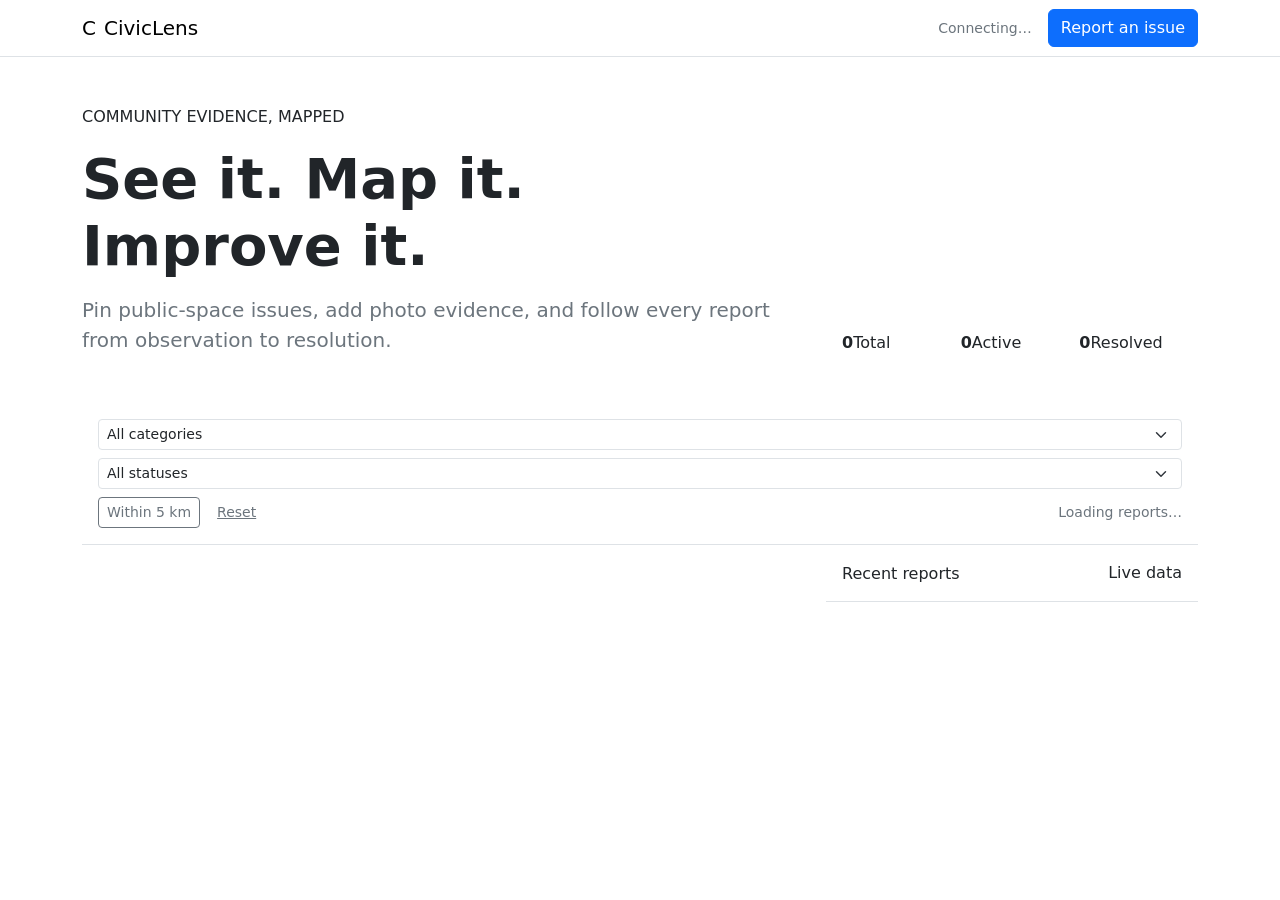
==== app/static/index.html @ e0da1951 "Build CivicLens geospatial reporting MVP" ====
<!doctype html>
<html lang="en">
  <head>
    <meta charset="utf-8">
    <meta name="viewport" content="width=device-width, initial-scale=1">
    <meta name="description" content="CivicLens maps community issues with verifiable photo evidence.">
    <title>CivicLens · See it. Map it. Improve it.</title>
    <link href="https://cdn.jsdelivr.net/npm/bootstrap@5.3.8/dist/css/bootstrap.min.css" rel="stylesheet" integrity="sha384-sRIl4kxILFvY47J16cr9ZwB07vP4J8+LH7qKQnuqkuIAvNWLzeN8tE5YBujZqJLB" crossorigin="anonymous">
    <link rel="stylesheet" href="/static/styles.css">
  </head>
  <body>
    <nav class="navbar navbar-expand-lg border-bottom sticky-top">
      <div class="container-fluid container-xl">
        <a class="navbar-brand d-flex align-items-center gap-2" href="#top" aria-label="CivicLens home">
          <span class="brand-mark" aria-hidden="true">C</span><span>CivicLens</span>
        </a>
        <div class="d-flex align-items-center gap-3">
          <span id="apiStatus" class="small text-secondary" aria-live="polite">Connecting…</span>
          <button class="btn btn-primary" type="button" data-bs-toggle="modal" data-bs-target="#reportModal">Report an issue</button>
        </div>
      </div>
    </nav>

    <main id="top">
      <section class="hero container-xl py-5">
        <div class="row align-items-end g-4">
          <div class="col-lg-8">
            <p class="eyebrow mb-3">COMMUNITY EVIDENCE, MAPPED</p>
            <h1 class="display-4 fw-semibold mb-3">See it. Map it.<br><span>Improve it.</span></h1>
            <p class="lead text-secondary mb-0">Pin public-space issues, add photo evidence, and follow every report from observation to resolution.</p>
          </div>
          <div class="col-lg-4">
            <div class="stats-panel row g-0" aria-label="Report summary">
              <div class="col-4 stat"><strong id="totalCount">0</strong><span>Total</span></div>
              <div class="col-4 stat"><strong id="activeCount">0</strong><span>Active</span></div>
              <div class="col-4 stat"><strong id="resolvedCount">0</strong><span>Resolved</span></div>
            </div>
          </div>
        </div>
      </section>

      <section class="container-fluid container-xl pb-5">
        <div class="workspace-card overflow-hidden">
          <div class="toolbar d-flex flex-wrap align-items-center gap-2 p-3 border-bottom">
            <label for="categoryFilter" class="visually-hidden">Category</label>
            <select id="categoryFilter" class="form-select form-select-sm filter-control">
              <option value="">All categories</option><option value="pothole">Potholes</option><option value="flooding">Flooding</option><option value="waste">Waste</option><option value="streetlight">Streetlights</option><option value="sidewalk">Sidewalks</option><option value="other">Other</option>
            </select>
            <label for="statusFilter" class="visually-hidden">Status</label>
            <select id="statusFilter" class="form-select form-select-sm filter-control">
              <option value="">All statuses</option><option value="reported">Reported</option><option value="in_progress">In progress</option><option value="resolved">Resolved</option>
            </select>
            <button id="nearbyButton" class="btn btn-sm btn-outline-secondary" type="button">Within 5 km</button>
            <button id="resetFilters" class="btn btn-sm btn-link text-secondary" type="button">Reset</button>
            <span id="resultSummary" class="small text-secondary ms-lg-auto" aria-live="polite">Loading reports…</span>
          </div>
          <div class="row g-0">
            <div class="col-lg-8 map-column position-relative">
              <div id="map" role="application" aria-label="Community issue map"></div>
              <div id="mapFallback" class="map-fallback d-none"><div><span class="fallback-icon" aria-hidden="true">⌖</span><h2 class="h5 mt-3">Map preview needs an API key</h2><p class="text-secondary mb-0">Reports still work in list view. Add a restricted Google Maps key to enable the interactive map.</p></div></div>
            </div>
            <aside class="col-lg-4 report-column" aria-labelledby="reportsHeading">
              <div class="p-3 border-bottom d-flex align-items-center justify-content-between"><h2 id="reportsHeading" class="h6 mb-0">Recent reports</h2><span class="legend"><i></i> Live data</span></div>
              <div id="reportList" class="report-list" aria-live="polite"></div>
              <div id="emptyState" class="empty-state d-none"><p class="mb-1 fw-semibold">No reports found</p><p class="small text-secondary mb-0">Adjust the filters or add the first report here.</p></div>
            </aside>
          </div>
        </div>
      </section>
    </main>

    <div class="modal fade" id="reportModal" tabindex="-1" aria-labelledby="reportModalLabel" aria-hidden="true">
      <div class="modal-dialog modal-lg modal-dialog-centered"><div class="modal-content"><form id="reportForm">
        <div class="modal-header"><div><p class="eyebrow mb-1">NEW OBSERVATION</p><h2 class="modal-title fs-4" id="reportModalLabel">Report a community issue</h2></div><button type="button" class="btn-close" data-bs-dismiss="modal" aria-label="Close"></button></div>
        <div class="modal-body"><div id="reportError" class="alert alert-danger d-none" role="alert"></div><div class="row g-3">
          <div class="col-md-8"><label class="form-label" for="reportTitle">Title</label><input class="form-control" id="reportTitle" name="title" maxlength="80" required placeholder="e.g. Deep pothole near bus stop"></div>
          <div class="col-md-4"><label class="form-label" for="reportCategory">Category</label><select class="form-select" id="reportCategory" name="category" required><option value="pothole">Pothole</option><option value="flooding">Flooding</option><option value="waste">Waste</option><option value="streetlight">Streetlight</option><option value="sidewalk">Sidewalk</option><option value="other">Other</option></select></div>
          <div class="col-12"><label class="form-label" for="reportDescription">Description</label><textarea class="form-control" id="reportDescription" name="description" maxlength="500" rows="3" placeholder="Describe the issue and nearby landmarks"></textarea></div>
          <div class="col-md-6"><label class="form-label" for="reportLatitude">Latitude</label><input class="form-control" id="reportLatitude" name="latitude" type="number" min="-90" max="90" step="any" required value="3.1390"></div>
          <div class="col-md-6"><label class="form-label" for="reportLongitude">Longitude</label><input class="form-control" id="reportLongitude" name="longitude" type="number" min="-180" max="180" step="any" required value="101.6869"></div>
          <div class="col-12"><div class="location-hint">Tip: click the map before opening this form to use that exact location.</div></div>
          <div class="col-12"><label class="form-label" for="reportPhoto">Photo evidence</label><input class="form-control" id="reportPhoto" name="photo" type="file" accept="image/jpeg,image/png,image/webp" required><div class="form-text">JPEG, PNG, or WebP. OpenCV will check resolution, brightness, and blur.</div></div>
        </div></div>
        <div class="modal-footer"><button type="button" class="btn btn-light" data-bs-dismiss="modal">Cancel</button><button id="submitReport" type="submit" class="btn btn-primary">Submit report</button></div>
      </form></div></div>
    </div>

    <div class="modal fade" id="detailModal" tabindex="-1" aria-labelledby="detailTitle" aria-hidden="true"><div class="modal-dialog modal-xl modal-dialog-centered modal-dialog-scrollable"><div class="modal-content"><div class="modal-header"><div><p id="detailMeta" class="eyebrow mb-1"></p><h2 class="modal-title fs-4" id="detailTitle"></h2></div><button type="button" class="btn-close" data-bs-dismiss="modal" aria-label="Close"></button></div><div id="detailBody" class="modal-body"></div></div></div></div>

    <div class="toast-container position-fixed bottom-0 end-0 p-3"><div id="appToast" class="toast" role="status" aria-live="polite" aria-atomic="true"><div class="toast-body d-flex justify-content-between align-items-center gap-3"><span id="toastMessage"></span><button type="button" class="btn-close" data-bs-dismiss="toast" aria-label="Close"></button></div></div></div>

    <script src="https://code.jquery.com/jquery-3.7.1.min.js" integrity="sha256-/JqT3SQfawRcv/BIHPThkBvs0OEvtFFmqPF/lYI/Cxo=" crossorigin="anonymous"></script>
    <script src="https://cdn.jsdelivr.net/npm/bootstrap@5.3.8/dist/js/bootstrap.bundle.min.js" integrity="sha384-FKyoEForCGlyvwx9Hj09JcYn3nv7wiPVlz7YYwJrWVcXK/BmnVDxM+D2scQbITxI" crossorigin="anonymous"></script>
    <script src="/static/app.js"></script>
  </body>
</html>
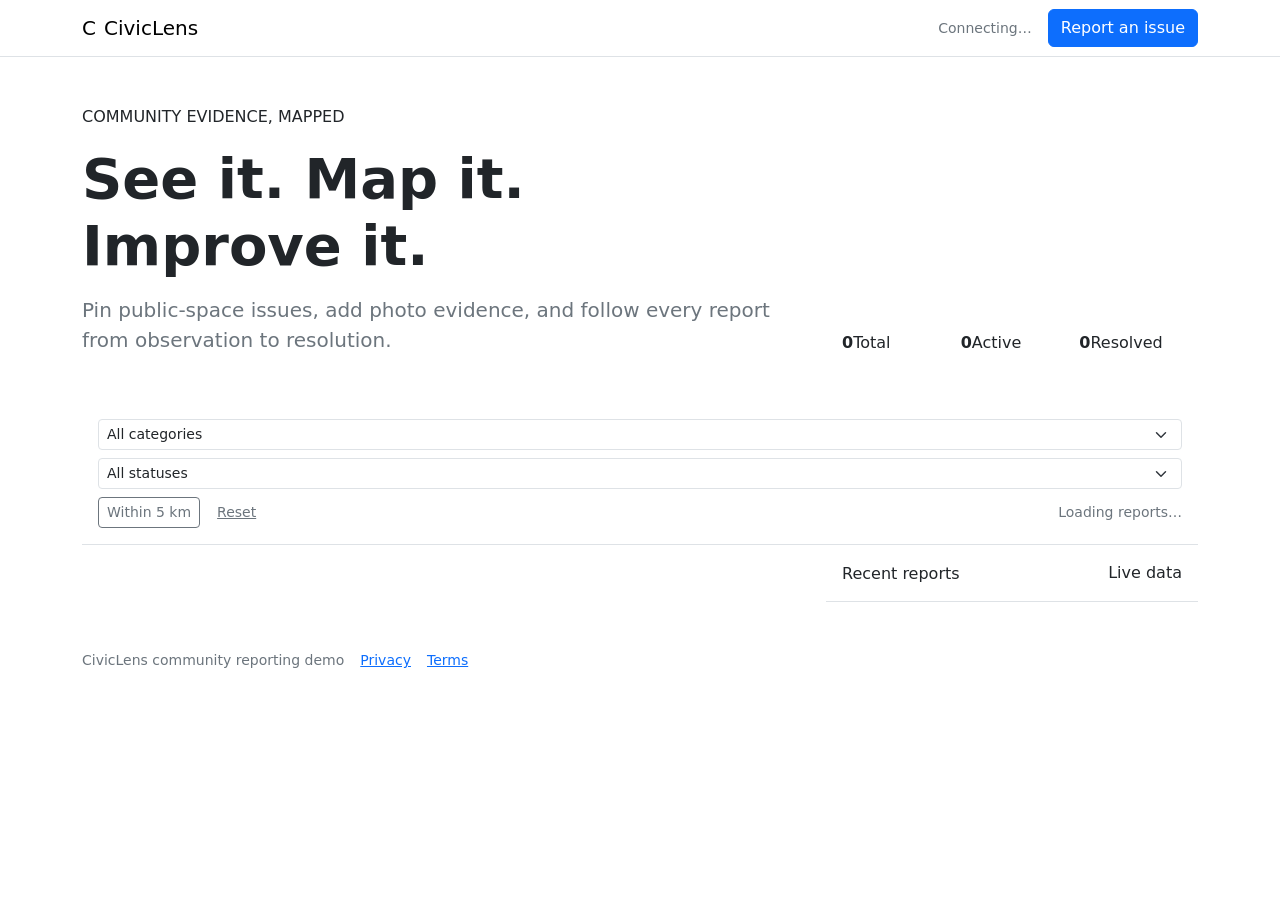
==== commit 4960c5af: "Add production deployment configuration" ====
--- a/app/static/index.html
+++ b/app/static/index.html
@@ -69,6 +69,12 @@
       </section>
     </main>
 
+    <footer class="container-xl pb-4 small text-secondary d-flex flex-wrap gap-3">
+      <span>CivicLens community reporting demo</span>
+      <a href="/privacy">Privacy</a>
+      <a href="/terms">Terms</a>
+    </footer>
+
     <div class="modal fade" id="reportModal" tabindex="-1" aria-labelledby="reportModalLabel" aria-hidden="true">
       <div class="modal-dialog modal-lg modal-dialog-centered"><div class="modal-content"><form id="reportForm">
         <div class="modal-header"><div><p class="eyebrow mb-1">NEW OBSERVATION</p><h2 class="modal-title fs-4" id="reportModalLabel">Report a community issue</h2></div><button type="button" class="btn-close" data-bs-dismiss="modal" aria-label="Close"></button></div>
@@ -80,6 +86,7 @@
           <div class="col-md-6"><label class="form-label" for="reportLongitude">Longitude</label><input class="form-control" id="reportLongitude" name="longitude" type="number" min="-180" max="180" step="any" required value="101.6869"></div>
           <div class="col-12"><div class="location-hint">Tip: click the map before opening this form to use that exact location.</div></div>
           <div class="col-12"><label class="form-label" for="reportPhoto">Photo evidence</label><input class="form-control" id="reportPhoto" name="photo" type="file" accept="image/jpeg,image/png,image/webp" required><div class="form-text">JPEG, PNG, or WebP. OpenCV will check resolution, brightness, and blur.</div></div>
+          <div class="col-12"><div class="form-check"><input class="form-check-input" id="reportConsent" type="checkbox" required><label class="form-check-label small" for="reportConsent">I have permission to publish this report and agree to the <a href="/terms" target="_blank" rel="noopener">Terms</a> and <a href="/privacy" target="_blank" rel="noopener">Privacy Notice</a>.</label></div></div>
         </div></div>
         <div class="modal-footer"><button type="button" class="btn btn-light" data-bs-dismiss="modal">Cancel</button><button id="submitReport" type="submit" class="btn btn-primary">Submit report</button></div>
       </form></div></div>
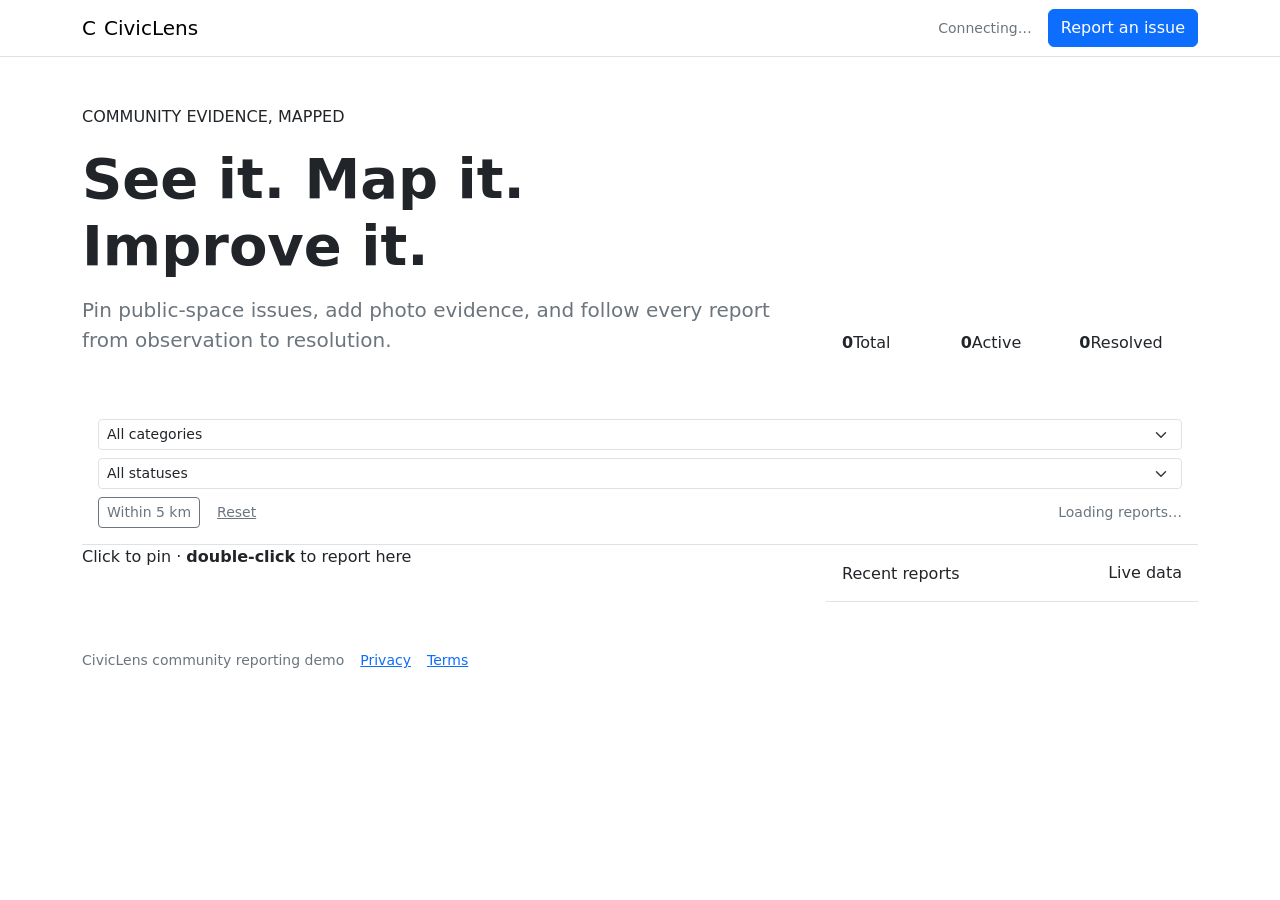
==== commit 7ef71971: "Open report form from map double-click" ====
--- a/app/static/index.html
+++ b/app/static/index.html
@@ -56,8 +56,9 @@
           </div>
           <div class="row g-0">
             <div class="col-lg-8 map-column position-relative">
-              <div id="map" role="application" aria-label="Community issue map"></div>
-              <div id="mapFallback" class="map-fallback d-none"><div><span class="fallback-icon" aria-hidden="true">⌖</span><h2 class="h5 mt-3">Map preview needs an API key</h2><p class="text-secondary mb-0">Reports still work in list view. Add a restricted Google Maps key to enable the interactive map.</p></div></div>
+              <div id="map" role="application" aria-label="Community issue map. Double-click a location to start a report there."></div>
+              <div id="mapActionHint" class="map-action-hint" aria-hidden="true">Click to pin · <strong>double-click</strong> to report here</div>
+              <div id="mapFallback" class="map-fallback d-none"><div><span class="fallback-icon" aria-hidden="true">⌖</span><h2 class="h5 mt-3">Map preview needs an API key</h2><p class="text-secondary mb-0">Reports still work in list view. Add a no-cost Maps Demo Key or a restricted production key to enable the interactive map.</p></div></div>
             </div>
             <aside class="col-lg-4 report-column" aria-labelledby="reportsHeading">
               <div class="p-3 border-bottom d-flex align-items-center justify-content-between"><h2 id="reportsHeading" class="h6 mb-0">Recent reports</h2><span class="legend"><i></i> Live data</span></div>
@@ -84,7 +85,7 @@
           <div class="col-12"><label class="form-label" for="reportDescription">Description</label><textarea class="form-control" id="reportDescription" name="description" maxlength="500" rows="3" placeholder="Describe the issue and nearby landmarks"></textarea></div>
           <div class="col-md-6"><label class="form-label" for="reportLatitude">Latitude</label><input class="form-control" id="reportLatitude" name="latitude" type="number" min="-90" max="90" step="any" required value="3.1390"></div>
           <div class="col-md-6"><label class="form-label" for="reportLongitude">Longitude</label><input class="form-control" id="reportLongitude" name="longitude" type="number" min="-180" max="180" step="any" required value="101.6869"></div>
-          <div class="col-12"><div class="location-hint">Tip: click the map before opening this form to use that exact location.</div></div>
+          <div class="col-12"><div class="location-hint">Tip: double-click the map to pin an exact location and open this form automatically. You can still fine-tune the coordinates here.</div></div>
           <div class="col-12"><label class="form-label" for="reportPhoto">Photo evidence</label><input class="form-control" id="reportPhoto" name="photo" type="file" accept="image/jpeg,image/png,image/webp" required><div class="form-text">JPEG, PNG, or WebP. OpenCV will check resolution, brightness, and blur.</div></div>
           <div class="col-12"><div class="form-check"><input class="form-check-input" id="reportConsent" type="checkbox" required><label class="form-check-label small" for="reportConsent">I have permission to publish this report and agree to the <a href="/terms" target="_blank" rel="noopener">Terms</a> and <a href="/privacy" target="_blank" rel="noopener">Privacy Notice</a>.</label></div></div>
         </div></div>
